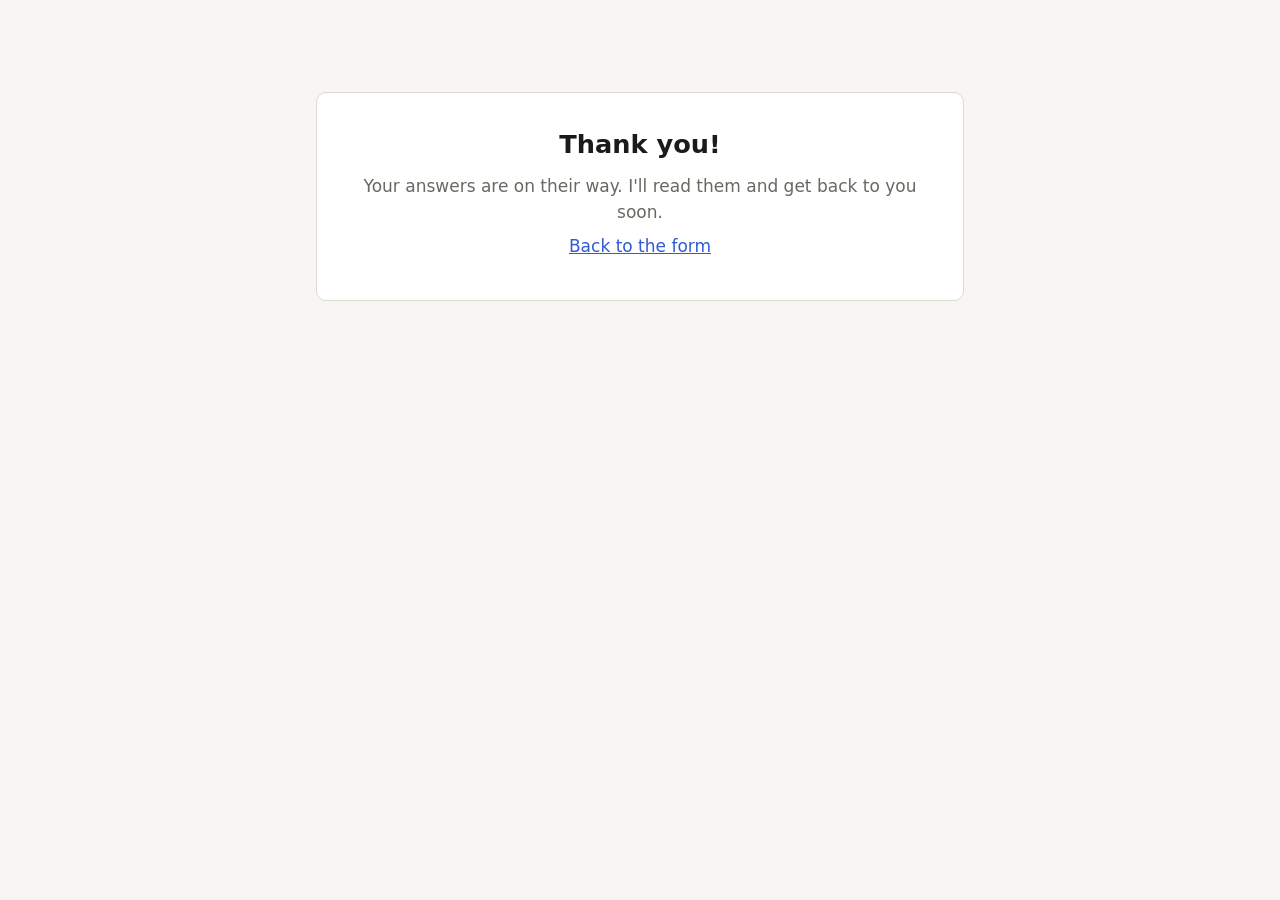
==== thanks.html @ 5a87388c "Initial first-contact questionnaire Co-Authored-By: Claude Opus 5.5 <noreply@anthropic.com>" ====
<!doctype html>
<html lang="en">
<head>
  <meta charset="utf-8">
  <meta name="viewport" content="width=device-width, initial-scale=1">
  <title>Thank You</title>
  <link rel="stylesheet" href="styles.css">
</head>
<body>
  <main class="page">
    <section class="success">
      <h2>Thank you!</h2>
      <p>Your answers are on their way. I'll read them and get back to you soon.</p>
      <p><a href="/">Back to the form</a></p>
    </section>
  </main>
</body>
</html>
---- styles.css ----
:root {
  --bg: #f7f6f3;
  --surface: #ffffff;
  --text: #1c1b19;
  --muted: #6b6862;
  --border: #dcd9d2;
  --accent: #2f5bd3;
  --accent-text: #ffffff;
  --error: #b42318;
  --focus: rgba(47, 91, 211, 0.35);
  --radius: 10px;
  color-scheme: light dark;
}

@media (prefers-color-scheme: dark) {
  :root {
    --bg: #161615;
    --surface: #1f1f1d;
    --text: #ecebe8;
    --muted: #a19e97;
    --border: #3a3936;
    --accent: #7c9cff;
    --accent-text: #0f1424;
    --error: #ff8a80;
    --focus: rgba(124, 156, 255, 0.4);
  }
}

*, *::before, *::after { box-sizing: border-box; }

body {
  margin: 0;
  background: var(--bg);
  color: var(--text);
  font: 17px/1.55 system-ui, -apple-system, "Segoe UI", Roboto, sans-serif;
  -webkit-font-smoothing: antialiased;
}

.page {
  max-width: 680px;
  margin: 0 auto;
  padding: 56px 16px 80px;
}

/* ---------- Intro ---------- */
.intro h1 {
  font-size: clamp(1.9rem, 5vw, 2.5rem);
  line-height: 1.15;
  margin: 0 0 12px;
  letter-spacing: -0.01em;
}
.intro p { margin: 0 0 10px; color: var(--muted); }
.intro .note { font-size: 0.9rem; }

/* ---------- Sections ---------- */
.form { margin-top: 36px; }

.section {
  border: 1px solid var(--border);
  background: var(--surface);
  border-radius: var(--radius);
  padding: 24px;
  margin: 0 0 24px;
  min-width: 0;
}
.section legend {
  font-size: 0.8rem;
  font-weight: 600;
  text-transform: uppercase;
  letter-spacing: 0.08em;
  color: var(--muted);
  padding: 0 8px;
  margin-left: -8px;
}

.grid {
  display: grid;
  grid-template-columns: 1fr 1fr;
  gap: 0 16px;
}
@media (max-width: 560px) {
  .grid { grid-template-columns: 1fr; }
  .section { padding: 20px 16px; }
}

/* ---------- Fields ---------- */
.field { margin-bottom: 20px; }
.field:last-child { margin-bottom: 0; }
.grid .field:nth-last-child(-n + 2) { margin-bottom: 0; }
@media (max-width: 560px) {
  .grid .field:nth-last-child(2) { margin-bottom: 20px; }
}

.section { counter-reset: q; }
.question { counter-increment: q; }
.question + .question {
  padding-top: 20px;
  border-top: 1px solid var(--border);
}

label {
  display: block;
  font-weight: 600;
  margin-bottom: 6px;
}
.question > label { font-size: 1.05rem; }
.question > label::before {
  content: counter(q) ".";
  color: var(--accent);
  margin-right: 8px;
}

.req { color: var(--error); }
.opt { font-weight: 400; color: var(--muted); font-size: 0.9em; }

.hint {
  margin: -2px 0 8px;
  color: var(--muted);
  font-size: 0.92rem;
}

input, textarea {
  width: 100%;
  font: inherit;
  font-size: 16px; /* no iOS zoom */
  color: var(--text);
  background: var(--bg);
  border: 1px solid var(--border);
  border-radius: 8px;
  padding: 10px 12px;
  transition: border-color 0.15s, box-shadow 0.15s;
}
textarea {
  resize: vertical;
  min-height: 84px;
  line-height: 1.5;
  overflow: hidden;
}
input::placeholder, textarea::placeholder { color: var(--muted); opacity: 0.7; }

input:focus, textarea:focus {
  outline: none;
  border-color: var(--accent);
  box-shadow: 0 0 0 3px var(--focus);
}

[aria-invalid="true"] { border-color: var(--error); }

.error {
  margin: 6px 0 0;
  color: var(--error);
  font-size: 0.9rem;
  min-height: 0;
}
.error:empty { display: none; }

/* Honeypot: hidden from people, visible to bots */
.hp {
  position: absolute;
  left: -9999px;
  width: 1px;
  height: 1px;
  overflow: hidden;
}

/* ---------- Actions ---------- */
.actions {
  display: flex;
  align-items: center;
  gap: 16px;
  flex-wrap: wrap;
}
.submit {
  font: inherit;
  font-weight: 600;
  background: var(--accent);
  color: var(--accent-text);
  border: 0;
  border-radius: 8px;
  padding: 13px 28px;
  cursor: pointer;
  transition: filter 0.15s, transform 0.05s;
}
.submit:hover { filter: brightness(1.08); }
.submit:active { transform: translateY(1px); }
.submit:focus-visible { outline: none; box-shadow: 0 0 0 3px var(--focus); }
.submit:disabled { opacity: 0.6; cursor: progress; }
@media (max-width: 560px) { .submit { width: 100%; } }

.form-status { margin: 0; color: var(--muted); font-size: 0.95rem; }
.form-status.is-error { color: var(--error); }

/* ---------- Success ---------- */
.success {
  margin-top: 36px;
  background: var(--surface);
  border: 1px solid var(--border);
  border-radius: var(--radius);
  padding: 32px 24px;
  text-align: center;
}
.success:focus { outline: none; }
.success h2 { margin: 0 0 8px; font-size: 1.6rem; }
.success p { margin: 0 0 8px; color: var(--muted); }
.success a { color: var(--accent); }
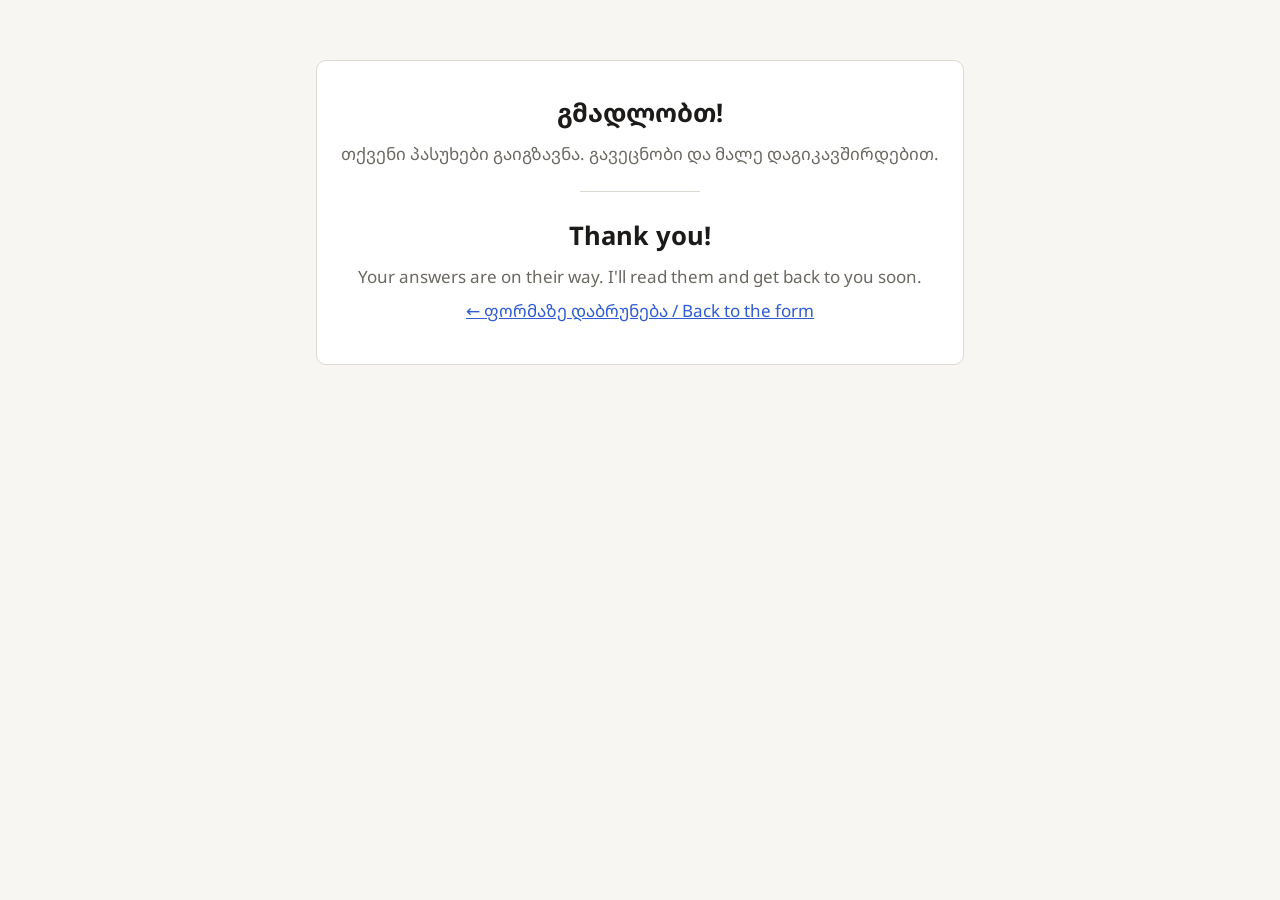
==== commit 9e1a8cb5: "Make questionnaire bilingual: Georgian (default) and English Co-Authored-By: Claude Opus 5.5 <norepl" ====
--- a/thanks.html
+++ b/thanks.html
@@ -1,17 +1,24 @@
 <!doctype html>
-<html lang="en">
+<html lang="ka">
 <head>
   <meta charset="utf-8">
   <meta name="viewport" content="width=device-width, initial-scale=1">
-  <title>Thank You</title>
+  <title>გმადლობთ / Thank You</title>
+  <link rel="preconnect" href="https://fonts.googleapis.com">
+  <link rel="preconnect" href="https://fonts.gstatic.com" crossorigin>
+  <link rel="stylesheet" href="https://fonts.googleapis.com/css2?family=Noto+Sans+Georgian:wght@400;600;700&display=swap">
   <link rel="stylesheet" href="styles.css">
 </head>
 <body>
-  <main class="page">
+  <!-- Shown when JavaScript is off, so both languages are always visible here -->
+  <main class="page show-all-langs">
     <section class="success">
-      <h2>Thank you!</h2>
-      <p>Your answers are on their way. I'll read them and get back to you soon.</p>
-      <p><a href="/">Back to the form</a></p>
+      <h2 lang="ka">გმადლობთ!</h2>
+      <p lang="ka">თქვენი პასუხები გაიგზავნა. გავეცნობი და მალე დაგიკავშირდებით.</p>
+      <hr>
+      <h2 lang="en">Thank you!</h2>
+      <p lang="en">Your answers are on their way. I'll read them and get back to you soon.</p>
+      <p><a href="/">← <span lang="ka">ფორმაზე დაბრუნება</span> / <span lang="en">Back to the form</span></a></p>
     </section>
   </main>
 </body>
--- a/styles.css
+++ b/styles.css
@@ -32,15 +32,48 @@
   margin: 0;
   background: var(--bg);
   color: var(--text);
-  font: 17px/1.55 system-ui, -apple-system, "Segoe UI", Roboto, sans-serif;
+  font: 17px/1.55 "Noto Sans Georgian", system-ui, -apple-system, "Segoe UI", Roboto, sans-serif;
   -webkit-font-smoothing: antialiased;
 }
 
 .page {
   max-width: 680px;
   margin: 0 auto;
-  padding: 56px 16px 80px;
-}
+  padding: 24px 16px 80px;
+}
+
+/* ---------- Languages ----------
+   Every text exists twice: <span lang="ka"> and <span lang="en">.
+   The <html lang> attribute decides which one is shown. */
+html[lang="ka"] [lang="en"]:not([data-set-lang]):not(.show-all-langs *),
+html[lang="en"] [lang="ka"]:not([data-set-lang]):not(.show-all-langs *) {
+  display: none;
+}
+
+.lang-switch {
+  display: flex;
+  justify-content: flex-end;
+  gap: 4px;
+  margin-bottom: 32px;
+}
+.lang-switch button {
+  font: inherit;
+  font-size: 0.85rem;
+  color: var(--muted);
+  background: transparent;
+  border: 1px solid transparent;
+  border-radius: 999px;
+  padding: 5px 12px;
+  cursor: pointer;
+}
+.lang-switch button:hover { color: var(--text); }
+.lang-switch button[aria-pressed="true"] {
+  color: var(--text);
+  border-color: var(--border);
+  background: var(--surface);
+  font-weight: 600;
+}
+.lang-switch button:focus-visible { outline: none; box-shadow: 0 0 0 3px var(--focus); }
 
 /* ---------- Intro ---------- */
 .intro h1 {
@@ -66,11 +99,14 @@
 .section legend {
   font-size: 0.8rem;
   font-weight: 600;
-  text-transform: uppercase;
-  letter-spacing: 0.08em;
   color: var(--muted);
   padding: 0 8px;
   margin-left: -8px;
+}
+
+html[lang="en"] .section legend {
+  text-transform: uppercase;
+  letter-spacing: 0.08em;
 }
 
 .grid {
@@ -79,7 +115,12 @@
   gap: 0 16px;
 }
 @media (max-width: 560px) {
-  .grid { grid-template-columns: 1fr; }
+  html[lang="en"] .section legend {
+  text-transform: uppercase;
+  letter-spacing: 0.08em;
+}
+
+.grid { grid-template-columns: 1fr; }
   .section { padding: 20px 16px; }
 }
 
@@ -202,4 +243,5 @@
 .success:focus { outline: none; }
 .success h2 { margin: 0 0 8px; font-size: 1.6rem; }
 .success p { margin: 0 0 8px; color: var(--muted); }
+.success hr { border: 0; border-top: 1px solid var(--border); margin: 24px auto; max-width: 120px; }
 .success a { color: var(--accent); }
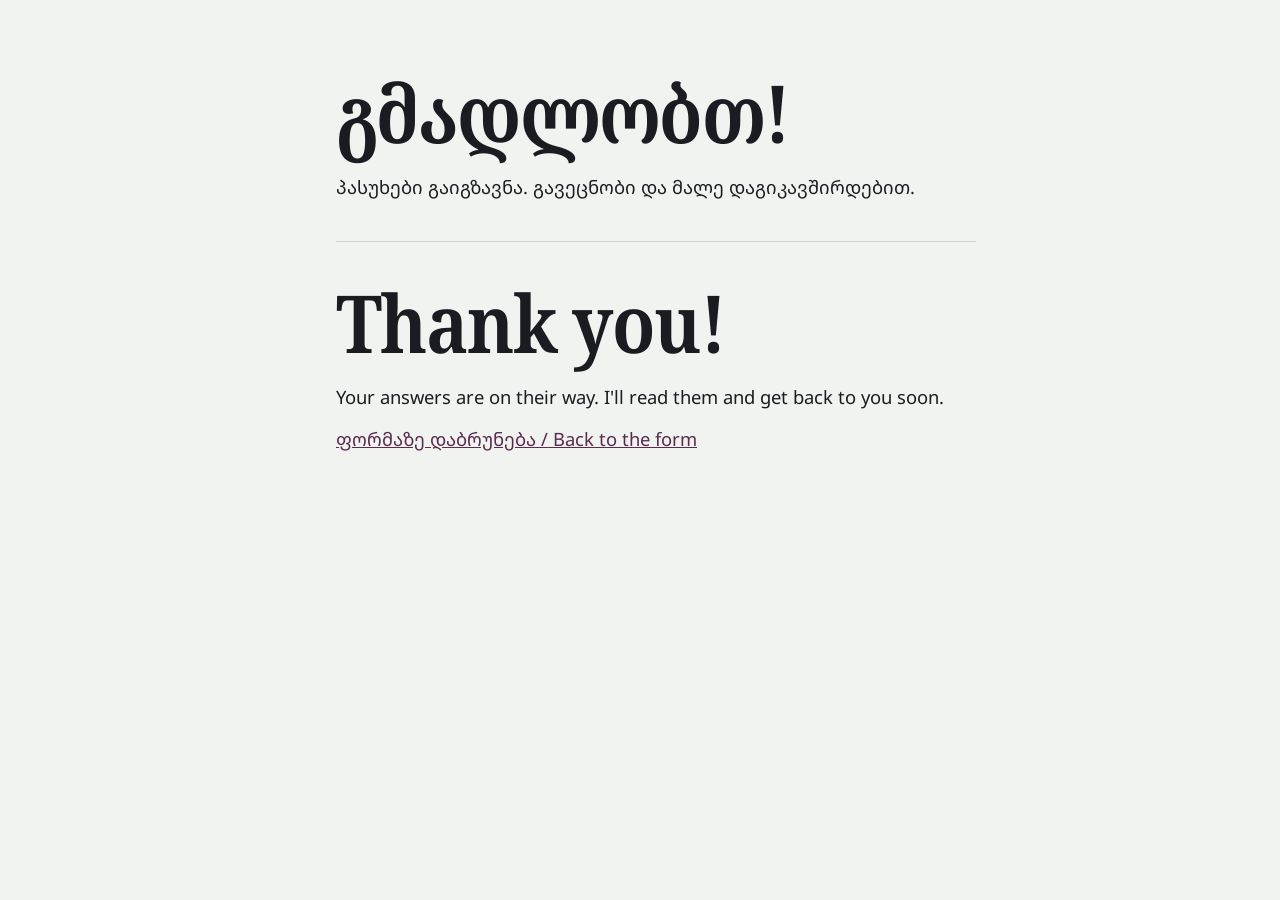
==== commit 7462404e: "Redesign: editorial question layout, theme switch, progress bar Co-Authored-By: Claude Opus 5.5 <nor" ====
--- a/thanks.html
+++ b/thanks.html
@@ -4,9 +4,15 @@
   <meta charset="utf-8">
   <meta name="viewport" content="width=device-width, initial-scale=1">
   <title>გმადლობთ / Thank You</title>
+  <script>
+    try {
+      var theme = localStorage.getItem('first-contact-theme');
+      if (theme === 'light' || theme === 'dark') document.documentElement.setAttribute('data-theme', theme);
+    } catch (e) {}
+  </script>
   <link rel="preconnect" href="https://fonts.googleapis.com">
   <link rel="preconnect" href="https://fonts.gstatic.com" crossorigin>
-  <link rel="stylesheet" href="https://fonts.googleapis.com/css2?family=Noto+Sans+Georgian:wght@400;600;700&display=swap">
+  <link rel="stylesheet" href="https://fonts.googleapis.com/css2?family=Noto+Sans+Georgian:wght@400..700&family=Noto+Serif+Georgian:wdth,wght@62.5..100,400..700&display=swap">
   <link rel="stylesheet" href="styles.css">
 </head>
 <body>
@@ -14,11 +20,11 @@
   <main class="page show-all-langs">
     <section class="success">
       <h2 lang="ka">გმადლობთ!</h2>
-      <p lang="ka">თქვენი პასუხები გაიგზავნა. გავეცნობი და მალე დაგიკავშირდებით.</p>
+      <p lang="ka">პასუხები გაიგზავნა. გავეცნობი და მალე დაგიკავშირდებით.</p>
       <hr>
       <h2 lang="en">Thank you!</h2>
       <p lang="en">Your answers are on their way. I'll read them and get back to you soon.</p>
-      <p><a href="/">← <span lang="ka">ფორმაზე დაბრუნება</span> / <span lang="en">Back to the form</span></a></p>
+      <p><a href="/"><span lang="ka">ფორმაზე დაბრუნება</span> / <span lang="en">Back to the form</span></a></p>
     </section>
   </main>
 </body>
--- a/styles.css
+++ b/styles.css
@@ -1,46 +1,63 @@
+/* ---------- Tokens ---------- */
 :root {
-  --bg: #f7f6f3;
-  --surface: #ffffff;
-  --text: #1c1b19;
-  --muted: #6b6862;
-  --border: #dcd9d2;
-  --accent: #2f5bd3;
-  --accent-text: #ffffff;
-  --error: #b42318;
-  --focus: rgba(47, 91, 211, 0.35);
-  --radius: 10px;
-  color-scheme: light dark;
+  --paper: #f1f3f0;
+  --field: #e6e9e5;
+  --field-focus: #ffffff;
+  --ink: #191d21;
+  --muted: #5d656c;
+  --rule: #cdd2d0;
+  --accent: #5a2a4f;
+  --accent-ink: #ffffff;
+  --accent-soft: rgba(90, 42, 79, 0.16);
+  --error: #a3261b;
+
+  --serif: "Noto Serif Georgian", Georgia, serif;
+  --sans: "Noto Sans Georgian", system-ui, -apple-system, "Segoe UI", Roboto, sans-serif;
+  color-scheme: light;
 }
 
 @media (prefers-color-scheme: dark) {
-  :root {
-    --bg: #161615;
-    --surface: #1f1f1d;
-    --text: #ecebe8;
-    --muted: #a19e97;
-    --border: #3a3936;
-    --accent: #7c9cff;
-    --accent-text: #0f1424;
-    --error: #ff8a80;
-    --focus: rgba(124, 156, 255, 0.4);
+  :root:not([data-theme="light"]) {
+    --paper: #141618;
+    --field: #1d2023;
+    --field-focus: #22262a;
+    --ink: #e7e8e4;
+    --muted: #9aa1a6;
+    --rule: #30353a;
+    --accent: #d7a3c5;
+    --accent-ink: #1d1019;
+    --accent-soft: rgba(215, 163, 197, 0.22);
+    --error: #ff9a8f;
+    color-scheme: dark;
   }
 }
-
+:root[data-theme="dark"] {
+  --paper: #141618;
+  --field: #1d2023;
+  --field-focus: #22262a;
+  --ink: #e7e8e4;
+  --muted: #9aa1a6;
+  --rule: #30353a;
+  --accent: #d7a3c5;
+  --accent-ink: #1d1019;
+  --accent-soft: rgba(215, 163, 197, 0.22);
+  --error: #ff9a8f;
+  color-scheme: dark;
+}
+
+/* ---------- Base ---------- */
 *, *::before, *::after { box-sizing: border-box; }
 
 body {
   margin: 0;
-  background: var(--bg);
-  color: var(--text);
-  font: 17px/1.55 "Noto Sans Georgian", system-ui, -apple-system, "Segoe UI", Roboto, sans-serif;
+  background: var(--paper);
+  color: var(--ink);
+  font: 400 17px/1.6 var(--sans);
   -webkit-font-smoothing: antialiased;
-}
-
-.page {
-  max-width: 680px;
-  margin: 0 auto;
-  padding: 24px 16px 80px;
-}
+  transition: background-color 0.2s, color 0.2s;
+}
+
+::selection { background: var(--accent-soft); }
 
 /* ---------- Languages ----------
    Every text exists twice: <span lang="ka"> and <span lang="en">.
@@ -50,148 +67,193 @@
   display: none;
 }
 
-.lang-switch {
+/* ---------- Progress ---------- */
+.progress {
+  position: fixed;
+  inset: 0 0 auto 0;
+  height: 3px;
+  z-index: 10;
+}
+.progress-fill {
+  height: 100%;
+  width: 0;
+  background: var(--accent);
+  transition: width 0.5s cubic-bezier(0.22, 1, 0.36, 1);
+}
+
+/* ---------- Top bar ---------- */
+.topbar {
   display: flex;
   justify-content: flex-end;
-  gap: 4px;
-  margin-bottom: 32px;
-}
-.lang-switch button {
-  font: inherit;
-  font-size: 0.85rem;
+  gap: 10px;
+  max-width: 880px;
+  margin: 0 auto;
+  padding: 20px 16px 0;
+}
+.switch {
+  display: inline-flex;
+  padding: 3px;
+  border-radius: 999px;
+  background: var(--field);
+}
+.switch button {
+  display: inline-grid;
+  place-items: center;
+  min-width: 36px;
+  height: 30px;
+  padding: 0 10px;
+  font: 600 0.8rem/1 var(--sans);
   color: var(--muted);
   background: transparent;
-  border: 1px solid transparent;
+  border: 0;
   border-radius: 999px;
-  padding: 5px 12px;
   cursor: pointer;
-}
-.lang-switch button:hover { color: var(--text); }
-.lang-switch button[aria-pressed="true"] {
-  color: var(--text);
-  border-color: var(--border);
-  background: var(--surface);
+  transition: color 0.15s, background-color 0.15s;
+}
+.switch button:hover { color: var(--ink); }
+.switch button[aria-pressed="true"] {
+  color: var(--ink);
+  background: var(--paper);
+  box-shadow: 0 1px 2px rgba(0, 0, 0, 0.12);
+}
+.switch svg {
+  width: 16px;
+  height: 16px;
+  fill: none;
+  stroke: currentColor;
+  stroke-width: 1.8;
+  stroke-linecap: round;
+  stroke-linejoin: round;
+}
+
+/* ---------- Page ---------- */
+.page {
+  max-width: 880px;
+  margin: 0 auto;
+  padding: 0 16px 120px;
+  /* Content column with a left gutter for the question numbers */
+  --gutter: 120px;
+}
+.intro,
+.form,
+.success {
+  padding-left: var(--gutter);
+  max-width: calc(640px + var(--gutter));
+}
+
+/* ---------- Intro ---------- */
+.intro { padding-top: 72px; padding-bottom: 56px; }
+
+.intro h1 {
+  font-family: var(--serif);
+  font-weight: 650;
+  font-stretch: 80%;
+  font-variation-settings: "wdth" 80;
+  font-size: clamp(3rem, 11vw, 6.5rem);
+  line-height: 0.95;
+  letter-spacing: -0.02em;
+  margin: 0 0 28px;
+  /* Pull the headline into the gutter so it anchors the whole column */
+  margin-left: calc(var(--gutter) * -1);
+}
+.lede {
+  font-size: 1.2rem;
+  line-height: 1.55;
+  margin: 0 0 14px;
+  max-width: 36em;
+}
+.note { margin: 0; color: var(--muted); font-size: 0.92rem; }
+
+/* ---------- Questions ---------- */
+.questions {
+  list-style: none;
+  margin: 0;
+  padding: 0;
+  counter-reset: q;
+}
+.question {
+  counter-increment: q;
+  position: relative;
+  padding: 40px 0;
+  border-top: 1px solid var(--rule);
+}
+.question::before {
+  content: counter(q, decimal-leading-zero);
+  position: absolute;
+  left: calc(var(--gutter) * -1);
+  top: 40px;
+  font: 500 1.6rem/1.3 var(--serif);
+  font-variant-numeric: tabular-nums;
+  color: var(--muted);
+  transition: color 0.2s;
+}
+.question:focus-within::before,
+.question.is-answered::before { color: var(--accent); }
+
+.question > label {
+  display: block;
+  font-family: var(--serif);
   font-weight: 600;
-}
-.lang-switch button:focus-visible { outline: none; box-shadow: 0 0 0 3px var(--focus); }
-
-/* ---------- Intro ---------- */
-.intro h1 {
-  font-size: clamp(1.9rem, 5vw, 2.5rem);
-  line-height: 1.15;
-  margin: 0 0 12px;
-  letter-spacing: -0.01em;
-}
-.intro p { margin: 0 0 10px; color: var(--muted); }
-.intro .note { font-size: 0.9rem; }
-
-/* ---------- Sections ---------- */
-.form { margin-top: 36px; }
-
-.section {
-  border: 1px solid var(--border);
-  background: var(--surface);
-  border-radius: var(--radius);
-  padding: 24px;
-  margin: 0 0 24px;
-  min-width: 0;
-}
-.section legend {
-  font-size: 0.8rem;
-  font-weight: 600;
+  font-variation-settings: "wdth" 90;
+  font-size: clamp(1.35rem, 3.2vw, 1.75rem);
+  line-height: 1.25;
+  letter-spacing: -0.005em;
+  margin-bottom: 8px;
+  text-wrap: balance;
+}
+
+.hint {
+  margin: 0 0 16px;
   color: var(--muted);
-  padding: 0 8px;
-  margin-left: -8px;
-}
-
-html[lang="en"] .section legend {
-  text-transform: uppercase;
-  letter-spacing: 0.08em;
-}
-
-.grid {
-  display: grid;
-  grid-template-columns: 1fr 1fr;
-  gap: 0 16px;
-}
-@media (max-width: 560px) {
-  html[lang="en"] .section legend {
-  text-transform: uppercase;
-  letter-spacing: 0.08em;
-}
-
-.grid { grid-template-columns: 1fr; }
-  .section { padding: 20px 16px; }
-}
-
-/* ---------- Fields ---------- */
-.field { margin-bottom: 20px; }
-.field:last-child { margin-bottom: 0; }
-.grid .field:nth-last-child(-n + 2) { margin-bottom: 0; }
-@media (max-width: 560px) {
-  .grid .field:nth-last-child(2) { margin-bottom: 20px; }
-}
-
-.section { counter-reset: q; }
-.question { counter-increment: q; }
-.question + .question {
-  padding-top: 20px;
-  border-top: 1px solid var(--border);
-}
-
-label {
+  font-size: 0.95rem;
+}
+
+.req {
+  color: var(--accent);
+  margin-left: 0.2em;
+}
+
+/* ---------- Inputs ---------- */
+input,
+textarea {
   display: block;
-  font-weight: 600;
-  margin-bottom: 6px;
-}
-.question > label { font-size: 1.05rem; }
-.question > label::before {
-  content: counter(q) ".";
-  color: var(--accent);
-  margin-right: 8px;
-}
-
-.req { color: var(--error); }
-.opt { font-weight: 400; color: var(--muted); font-size: 0.9em; }
-
-.hint {
-  margin: -2px 0 8px;
-  color: var(--muted);
-  font-size: 0.92rem;
-}
-
-input, textarea {
   width: 100%;
   font: inherit;
-  font-size: 16px; /* no iOS zoom */
-  color: var(--text);
-  background: var(--bg);
-  border: 1px solid var(--border);
-  border-radius: 8px;
-  padding: 10px 12px;
-  transition: border-color 0.15s, box-shadow 0.15s;
+  font-size: 1.05rem; /* ≥16px, so iOS doesn't zoom */
+  color: var(--ink);
+  background: var(--field);
+  border: 1.5px solid transparent;
+  border-radius: 14px;
+  padding: 14px 16px;
+  transition: background-color 0.15s, border-color 0.15s, box-shadow 0.15s;
 }
 textarea {
-  resize: vertical;
-  min-height: 84px;
-  line-height: 1.5;
+  resize: none;
+  min-height: 110px;
+  line-height: 1.55;
   overflow: hidden;
 }
-input::placeholder, textarea::placeholder { color: var(--muted); opacity: 0.7; }
-
-input:focus, textarea:focus {
+input::placeholder,
+textarea::placeholder { color: var(--muted); opacity: 0.6; }
+
+input:hover,
+textarea:hover { border-color: var(--rule); }
+
+input:focus,
+textarea:focus {
   outline: none;
+  background: var(--field-focus);
   border-color: var(--accent);
-  box-shadow: 0 0 0 3px var(--focus);
-}
-
-[aria-invalid="true"] { border-color: var(--error); }
+  box-shadow: 0 0 0 4px var(--accent-soft);
+}
+
+[aria-invalid="true"],
+[aria-invalid="true"]:hover { border-color: var(--error); }
 
 .error {
-  margin: 6px 0 0;
+  margin: 8px 0 0;
   color: var(--error);
   font-size: 0.9rem;
-  min-height: 0;
 }
 .error:empty { display: none; }
 
@@ -204,44 +266,102 @@
   overflow: hidden;
 }
 
+/* ---------- Contact ---------- */
+.contact {
+  padding: 48px 0 8px;
+  border-top: 1px solid var(--rule);
+}
+.contact h2 {
+  font-family: var(--serif);
+  font-weight: 600;
+  font-variation-settings: "wdth" 90;
+  font-size: clamp(1.35rem, 3.2vw, 1.75rem);
+  line-height: 1.25;
+  margin: 0 0 24px;
+}
+.grid {
+  display: grid;
+  grid-template-columns: 1fr 1fr;
+  gap: 20px 16px;
+}
+.field label {
+  display: block;
+  font-weight: 600;
+  font-size: 0.95rem;
+  margin-bottom: 8px;
+}
+.opt {
+  display: block;
+  font-weight: 400;
+  font-size: 0.85rem;
+  color: var(--muted);
+}
+
 /* ---------- Actions ---------- */
 .actions {
   display: flex;
   align-items: center;
-  gap: 16px;
+  gap: 20px;
   flex-wrap: wrap;
+  margin-top: 40px;
 }
 .submit {
-  font: inherit;
-  font-weight: 600;
+  font: 600 1.05rem/1 var(--sans);
+  color: var(--accent-ink);
   background: var(--accent);
-  color: var(--accent-text);
   border: 0;
-  border-radius: 8px;
-  padding: 13px 28px;
+  border-radius: 999px;
+  padding: 20px 36px;
   cursor: pointer;
-  transition: filter 0.15s, transform 0.05s;
-}
-.submit:hover { filter: brightness(1.08); }
-.submit:active { transform: translateY(1px); }
-.submit:focus-visible { outline: none; box-shadow: 0 0 0 3px var(--focus); }
-.submit:disabled { opacity: 0.6; cursor: progress; }
-@media (max-width: 560px) { .submit { width: 100%; } }
+  transition: transform 0.15s, box-shadow 0.15s, opacity 0.15s;
+}
+.submit:hover { box-shadow: 0 8px 24px -8px var(--accent); transform: translateY(-1px); }
+.submit:active { transform: translateY(0); box-shadow: none; }
+.submit:disabled { opacity: 0.6; cursor: progress; transform: none; box-shadow: none; }
 
 .form-status { margin: 0; color: var(--muted); font-size: 0.95rem; }
 .form-status.is-error { color: var(--error); }
 
+/* ---------- Focus (keyboard) ---------- */
+.switch button:focus-visible,
+.submit:focus-visible,
+a:focus-visible {
+  outline: 2px solid var(--accent);
+  outline-offset: 3px;
+}
+
 /* ---------- Success ---------- */
-.success {
-  margin-top: 36px;
-  background: var(--surface);
-  border: 1px solid var(--border);
-  border-radius: var(--radius);
-  padding: 32px 24px;
-  text-align: center;
-}
+.success { padding-top: 72px; }
 .success:focus { outline: none; }
-.success h2 { margin: 0 0 8px; font-size: 1.6rem; }
-.success p { margin: 0 0 8px; color: var(--muted); }
-.success hr { border: 0; border-top: 1px solid var(--border); margin: 24px auto; max-width: 120px; }
+.success h2 {
+  font-family: var(--serif);
+  font-weight: 650;
+  font-variation-settings: "wdth" 80;
+  font-size: clamp(2.6rem, 9vw, 5rem);
+  line-height: 1;
+  letter-spacing: -0.02em;
+  margin: 0 0 20px;
+}
+.success p { margin: 0 0 12px; font-size: 1.15rem; max-width: 34em; }
 .success a { color: var(--accent); }
+.success hr { border: 0; border-top: 1px solid var(--rule); margin: 40px 0; }
+
+/* ---------- Small screens ---------- */
+@media (max-width: 720px) {
+  .page { --gutter: 0px; }
+  .intro { padding-top: 48px; padding-bottom: 40px; }
+  .question { padding: 32px 0; }
+  .question::before {
+    position: static;
+    display: block;
+    font-size: 1rem;
+    margin-bottom: 6px;
+  }
+  .grid { grid-template-columns: 1fr; }
+  .submit { width: 100%; }
+}
+
+/* ---------- Reduced motion ---------- */
+@media (prefers-reduced-motion: reduce) {
+  *, *::before, *::after { transition: none !important; }
+}
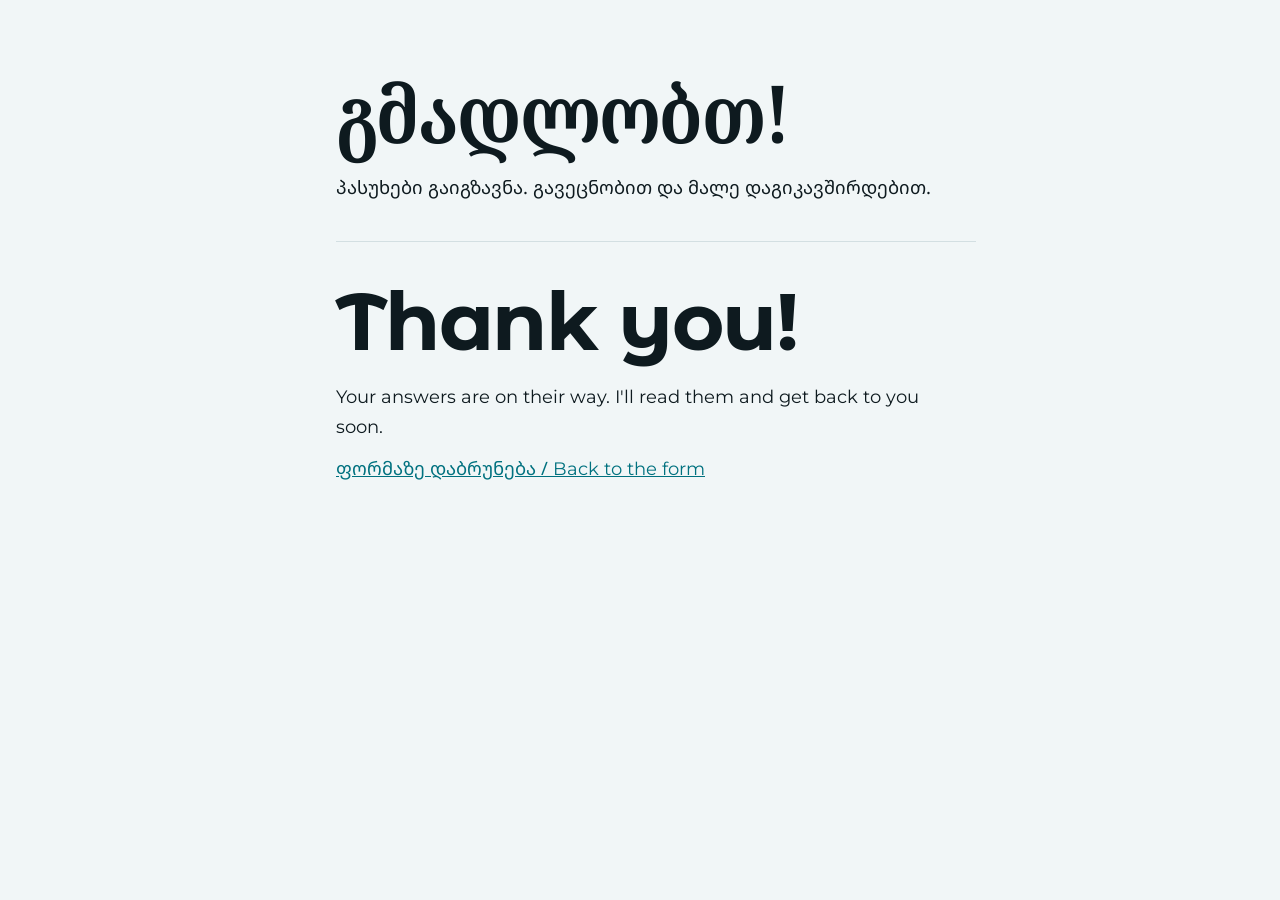
==== commit 0d813931: "adjust colors and fonts" ====
--- a/thanks.html
+++ b/thanks.html
@@ -1,5 +1,6 @@
 <!doctype html>
 <html lang="ka">
+
 <head>
   <meta charset="utf-8">
   <meta name="viewport" content="width=device-width, initial-scale=1">
@@ -8,19 +9,21 @@
     try {
       var theme = localStorage.getItem('first-contact-theme');
       if (theme === 'light' || theme === 'dark') document.documentElement.setAttribute('data-theme', theme);
-    } catch (e) {}
+    } catch (e) { }
   </script>
   <link rel="preconnect" href="https://fonts.googleapis.com">
   <link rel="preconnect" href="https://fonts.gstatic.com" crossorigin>
-  <link rel="stylesheet" href="https://fonts.googleapis.com/css2?family=Noto+Sans+Georgian:wght@400..700&family=Noto+Serif+Georgian:wdth,wght@62.5..100,400..700&display=swap">
+  <link rel="stylesheet"
+    href="https://fonts.googleapis.com/css2?family=Noto+Sans+Georgian:wght@400..700&family=Noto+Serif+Georgian:wdth,wght@62.5..100,400..700&family=Montserrat:wght@400..700&family=Montserrat+Alternates:wght@500;600;700&display=swap">
   <link rel="stylesheet" href="styles.css">
 </head>
+
 <body>
   <!-- Shown when JavaScript is off, so both languages are always visible here -->
   <main class="page show-all-langs">
     <section class="success">
       <h2 lang="ka">გმადლობთ!</h2>
-      <p lang="ka">პასუხები გაიგზავნა. გავეცნობი და მალე დაგიკავშირდებით.</p>
+      <p lang="ka">პასუხები გაიგზავნა. გავეცნობით და მალე დაგიკავშირდებით.</p>
       <hr>
       <h2 lang="en">Thank you!</h2>
       <p lang="en">Your answers are on their way. I'll read them and get back to you soon.</p>
@@ -28,4 +31,5 @@
     </section>
   </main>
 </body>
-</html>
+
+</html>
--- a/styles.css
+++ b/styles.css
@@ -1,14 +1,20 @@
 /* ---------- Tokens ---------- */
 :root {
-  --paper: #f1f3f0;
-  --field: #e6e9e5;
+  --paper: #f1f6f7;
+  --field: #ffffff;
   --field-focus: #ffffff;
-  --ink: #191d21;
-  --muted: #5d656c;
-  --rule: #cdd2d0;
-  --accent: #5a2a4f;
-  --accent-ink: #ffffff;
-  --accent-soft: rgba(90, 42, 79, 0.16);
+  --field-border: #d3e0e3;
+  --ink: #0e1a1f;
+  --muted: #56656b;
+  --rule: #d3dfe2;
+  /* Bright cyan for fills (button, progress, highlight, focus glow).
+     It's too light for text on a light background, so text, borders
+     and outlines use --accent-text, a darker cyan. */
+  --accent: #1be7ff;
+  --accent-text: #00717f;
+  --accent-ink: #0e1a1f;
+  --accent-soft: rgba(27, 231, 255, 0.3);
+  --highlight: rgba(27, 231, 255, 0.4);
   --error: #a3261b;
 
   --serif: "Noto Serif Georgian", Georgia, serif;
@@ -21,12 +27,15 @@
     --paper: #141618;
     --field: #1d2023;
     --field-focus: #22262a;
+    --field-border: transparent;
+    --highlight: rgba(27, 231, 255, 0.24);
     --ink: #e7e8e4;
     --muted: #9aa1a6;
     --rule: #30353a;
-    --accent: #d7a3c5;
-    --accent-ink: #1d1019;
-    --accent-soft: rgba(215, 163, 197, 0.22);
+    --accent: #1be7ff;
+    --accent-text: #1be7ff;
+    --accent-ink: #06262b;
+    --accent-soft: rgba(27, 231, 255, 0.22);
     --error: #ff9a8f;
     color-scheme: dark;
   }
@@ -35,12 +44,15 @@
   --paper: #141618;
   --field: #1d2023;
   --field-focus: #22262a;
+  --field-border: transparent;
+  --highlight: rgba(27, 231, 255, 0.24);
   --ink: #e7e8e4;
   --muted: #9aa1a6;
   --rule: #30353a;
-  --accent: #d7a3c5;
-  --accent-ink: #1d1019;
-  --accent-soft: rgba(215, 163, 197, 0.22);
+  --accent: #1be7ff;
+  --accent-text: #1be7ff;
+  --accent-ink: #06262b;
+  --accent-soft: rgba(27, 231, 255, 0.22);
   --error: #ff9a8f;
   color-scheme: dark;
 }
@@ -48,8 +60,14 @@
 /* ---------- Base ---------- */
 *, *::before, *::after { box-sizing: border-box; }
 
+html {
+  -webkit-text-size-adjust: 100%;
+  text-size-adjust: 100%;
+}
+
 body {
   margin: 0;
+  -webkit-tap-highlight-color: transparent;
   background: var(--paper);
   color: var(--ink);
   font: 400 17px/1.6 var(--sans);
@@ -66,6 +84,16 @@
 html[lang="en"] [lang="ka"]:not([data-set-lang]):not(.show-all-langs *) {
   display: none;
 }
+
+/* English: Montserrat Alternates for titles, Montserrat for everything else
+   (Montserrat has no Georgian letters, so Georgian keeps the Noto fonts) */
+html[lang="en"],
+[lang="en"]:not(html):not([data-set-lang]) {
+  --serif: "Montserrat Alternates", "Montserrat", system-ui, -apple-system, "Segoe UI", Roboto, sans-serif;
+  --sans: "Montserrat", system-ui, -apple-system, "Segoe UI", Roboto, sans-serif;
+}
+/* thanks.html shows both languages at once */
+p[lang="en"], a > [lang="en"] { font-family: var(--sans); }
 
 /* ---------- Progress ---------- */
 .progress {
@@ -88,7 +116,7 @@
   gap: 10px;
   max-width: 880px;
   margin: 0 auto;
-  padding: 20px 16px 0;
+  padding: 20px max(16px, env(safe-area-inset-right)) 0 max(16px, env(safe-area-inset-left));
 }
 .switch {
   display: inline-flex;
@@ -110,7 +138,9 @@
   cursor: pointer;
   transition: color 0.15s, background-color 0.15s;
 }
-.switch button:hover { color: var(--ink); }
+@media (hover: hover) {
+  .switch button:hover { color: var(--ink); }
+}
 .switch button[aria-pressed="true"] {
   color: var(--ink);
   background: var(--paper);
@@ -130,7 +160,7 @@
 .page {
   max-width: 880px;
   margin: 0 auto;
-  padding: 0 16px 120px;
+  padding: 0 max(16px, env(safe-area-inset-right)) calc(120px + env(safe-area-inset-bottom)) max(16px, env(safe-area-inset-left));
   /* Content column with a left gutter for the question numbers */
   --gutter: 120px;
 }
@@ -162,6 +192,15 @@
   margin: 0 0 14px;
   max-width: 36em;
 }
+/* The two facts that make starting easy: how long it takes, and no commitment */
+.lede mark {
+  color: var(--ink);
+  font-weight: 600;
+  background: linear-gradient(transparent 38%, var(--highlight) 38%, var(--highlight) 94%, transparent 94%);
+  padding: 0 0.1em;
+  -webkit-box-decoration-break: clone;
+  box-decoration-break: clone;
+}
 .note { margin: 0; color: var(--muted); font-size: 0.92rem; }
 
 /* ---------- Questions ---------- */
@@ -170,6 +209,10 @@
   margin: 0;
   padding: 0;
   counter-reset: q;
+}
+.question,
+.field {
+  scroll-margin-top: 16px;
 }
 .question {
   counter-increment: q;
@@ -188,7 +231,7 @@
   transition: color 0.2s;
 }
 .question:focus-within::before,
-.question.is-answered::before { color: var(--accent); }
+.question.is-answered::before { color: var(--accent-text); }
 
 .question > label {
   display: block;
@@ -209,7 +252,7 @@
 }
 
 .req {
-  color: var(--accent);
+  color: var(--accent-text);
   margin-left: 0.2em;
 }
 
@@ -222,7 +265,7 @@
   font-size: 1.05rem; /* ≥16px, so iOS doesn't zoom */
   color: var(--ink);
   background: var(--field);
-  border: 1.5px solid transparent;
+  border: 1.5px solid var(--field-border);
   border-radius: 14px;
   padding: 14px 16px;
   transition: background-color 0.15s, border-color 0.15s, box-shadow 0.15s;
@@ -236,14 +279,16 @@
 input::placeholder,
 textarea::placeholder { color: var(--muted); opacity: 0.6; }
 
-input:hover,
-textarea:hover { border-color: var(--rule); }
+@media (hover: hover) {
+  input:hover,
+  textarea:hover { border-color: var(--muted); }
+}
 
 input:focus,
 textarea:focus {
   outline: none;
   background: var(--field-focus);
-  border-color: var(--accent);
+  border-color: var(--accent-text);
   box-shadow: 0 0 0 4px var(--accent-soft);
 }
 
@@ -315,8 +360,10 @@
   cursor: pointer;
   transition: transform 0.15s, box-shadow 0.15s, opacity 0.15s;
 }
-.submit:hover { box-shadow: 0 8px 24px -8px var(--accent); transform: translateY(-1px); }
-.submit:active { transform: translateY(0); box-shadow: none; }
+@media (hover: hover) {
+  .submit:hover { box-shadow: 0 8px 24px -8px var(--accent); transform: translateY(-1px); }
+}
+.submit:active { transform: scale(0.98); box-shadow: none; }
 .submit:disabled { opacity: 0.6; cursor: progress; transform: none; box-shadow: none; }
 
 .form-status { margin: 0; color: var(--muted); font-size: 0.95rem; }
@@ -326,7 +373,7 @@
 .switch button:focus-visible,
 .submit:focus-visible,
 a:focus-visible {
-  outline: 2px solid var(--accent);
+  outline: 2px solid var(--accent-text);
   outline-offset: 3px;
 }
 
@@ -343,22 +390,37 @@
   margin: 0 0 20px;
 }
 .success p { margin: 0 0 12px; font-size: 1.15rem; max-width: 34em; }
-.success a { color: var(--accent); }
+.success a { color: var(--accent-text); }
 .success hr { border: 0; border-top: 1px solid var(--rule); margin: 40px 0; }
 
 /* ---------- Small screens ---------- */
 @media (max-width: 720px) {
   .page { --gutter: 0px; }
-  .intro { padding-top: 48px; padding-bottom: 40px; }
-  .question { padding: 32px 0; }
+  .topbar { padding-top: 14px; }
+  .intro { padding-top: 40px; padding-bottom: 36px; }
+  .intro h1 { margin-bottom: 20px; }
+  .lede { font-size: 1.08rem; }
+  .question { padding: 28px 0 32px; }
   .question::before {
     position: static;
     display: block;
     font-size: 1rem;
-    margin-bottom: 6px;
+    margin-bottom: 4px;
   }
-  .grid { grid-template-columns: 1fr; }
-  .submit { width: 100%; }
+  .question > label { font-size: 1.3rem; }
+  .hint { margin-bottom: 12px; }
+  textarea { min-height: 96px; }
+  .contact { padding-top: 36px; }
+  .grid { grid-template-columns: 1fr; gap: 18px; }
+  .actions { margin-top: 32px; gap: 12px; }
+  .submit { width: 100%; padding: 18px 24px; }
+  .form-status { width: 100%; text-align: center; }
+  .success { padding-top: 48px; }
+}
+
+/* Bigger tap targets on touch screens */
+@media (pointer: coarse) {
+  .switch button { height: 40px; min-width: 44px; }
 }
 
 /* ---------- Reduced motion ---------- */
